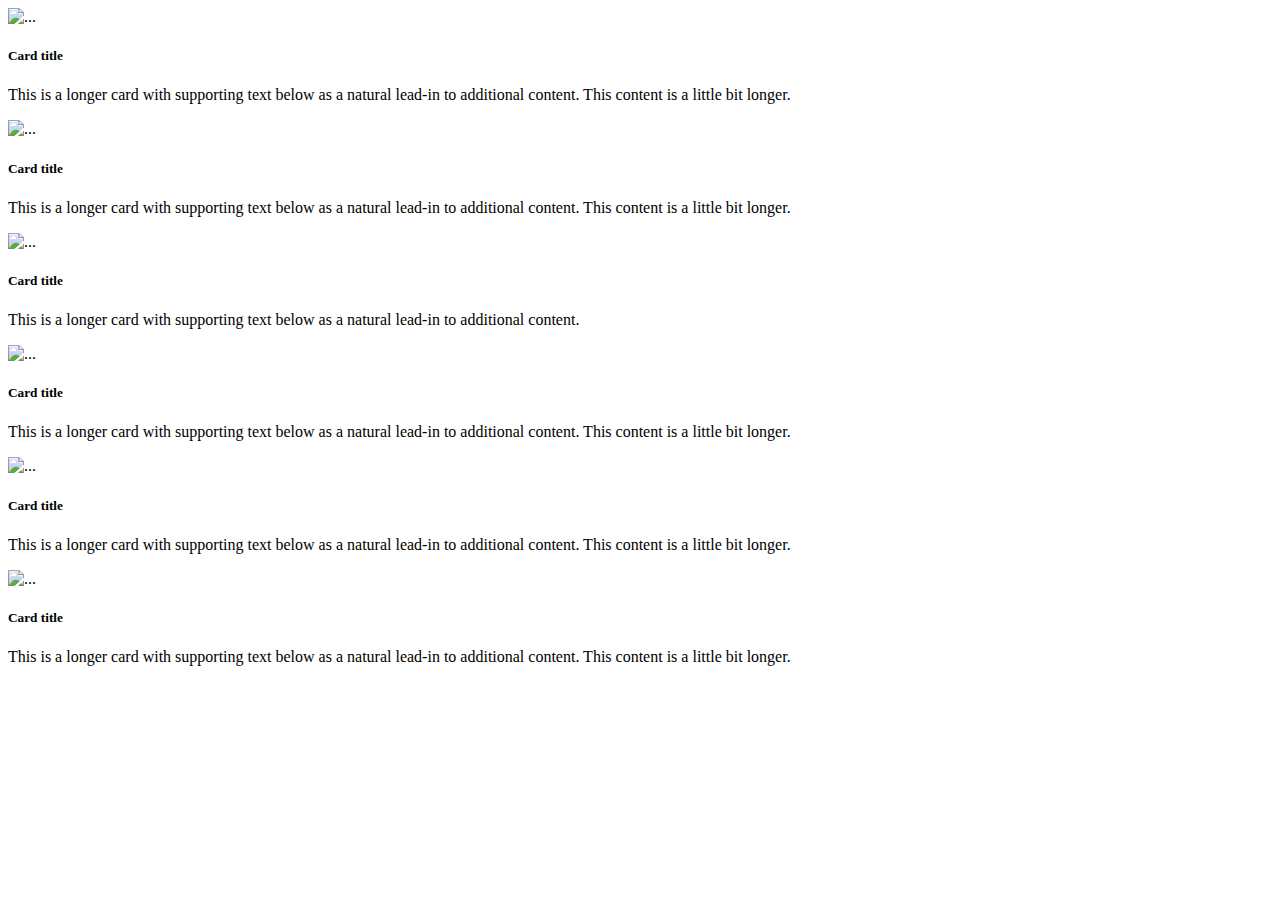
==== card.html @ ebf4c6c3 "products files or added" ====
<!DOCTYPE html>
<html lang="en">

<head>
    <meta charset="UTF-8">
    <meta http-equiv="X-UA-Compatible" content="IE=edge">
    <meta name="viewport" content="width=device-width, initial-scale=1.0">
    <link href="https://cdn.jsdelivr.net/npm/bootstrap@5.0.2/dist/css/bootstrap.min.css" rel="stylesheet"
        integrity="sha384-EVSTQN3/azprG1Anm3QDgpJLIm9Nao0Yz1ztcQTwFspd3yD65VohhpuuCOmLASjC" crossorigin="anonymous">
    <title>Cards</title>


</head>

<body>

    <div class="container ">
        <div class="row row-cols-1 row-cols-md-3 g-4">
            <div class="col">
              <div class="card">
                <img src="..." class="card-img-top" alt="...">
                <div class="card-body">
                  <h5 class="card-title">Card title</h5>
                  <p class="card-text">This is a longer card with supporting text below as a natural lead-in to additional content. This content is a little bit longer.</p>
                </div>
              </div>
            </div>
            <div class="col">
              <div class="card">
                <img src="..." class="card-img-top" alt="...">
                <div class="card-body">
                  <h5 class="card-title">Card title</h5>
                  <p class="card-text">This is a longer card with supporting text below as a natural lead-in to additional content. This content is a little bit longer.</p>
                </div>
              </div>
            </div>
            <div class="col">
              <div class="card">
                <img src="..." class="card-img-top" alt="...">
                <div class="card-body">
                  <h5 class="card-title">Card title</h5>
                  <p class="card-text">This is a longer card with supporting text below as a natural lead-in to additional content.</p>
                </div>
              </div>
            </div>
            <div class="col">
              <div class="card">
                <img src="..." class="card-img-top" alt="...">
                <div class="card-body">
                  <h5 class="card-title">Card title</h5>
                  <p class="card-text">This is a longer card with supporting text below as a natural lead-in to additional content. This content is a little bit longer.</p>
                </div>
              </div>
            </div>
            <div class="col">
                <div class="card">
                  <img src="..." class="card-img-top" alt="...">
                  <div class="card-body">
                    <h5 class="card-title">Card title</h5>
                    <p class="card-text">This is a longer card with supporting text below as a natural lead-in to additional content. This content is a little bit longer.</p>
                  </div>
                </div>
              </div>
              <div class="col">
                <div class="card">
                  <img src="..." class="card-img-top" alt="...">
                  <div class="card-body">
                    <h5 class="card-title">Card title</h5>
                    <p class="card-text">This is a longer card with supporting text below as a natural lead-in to additional content. This content is a little bit longer.</p>
                  </div>
                </div>
              </div>
          </div>      
    </div>
<script src="products.js"></script>
</body>

</html>
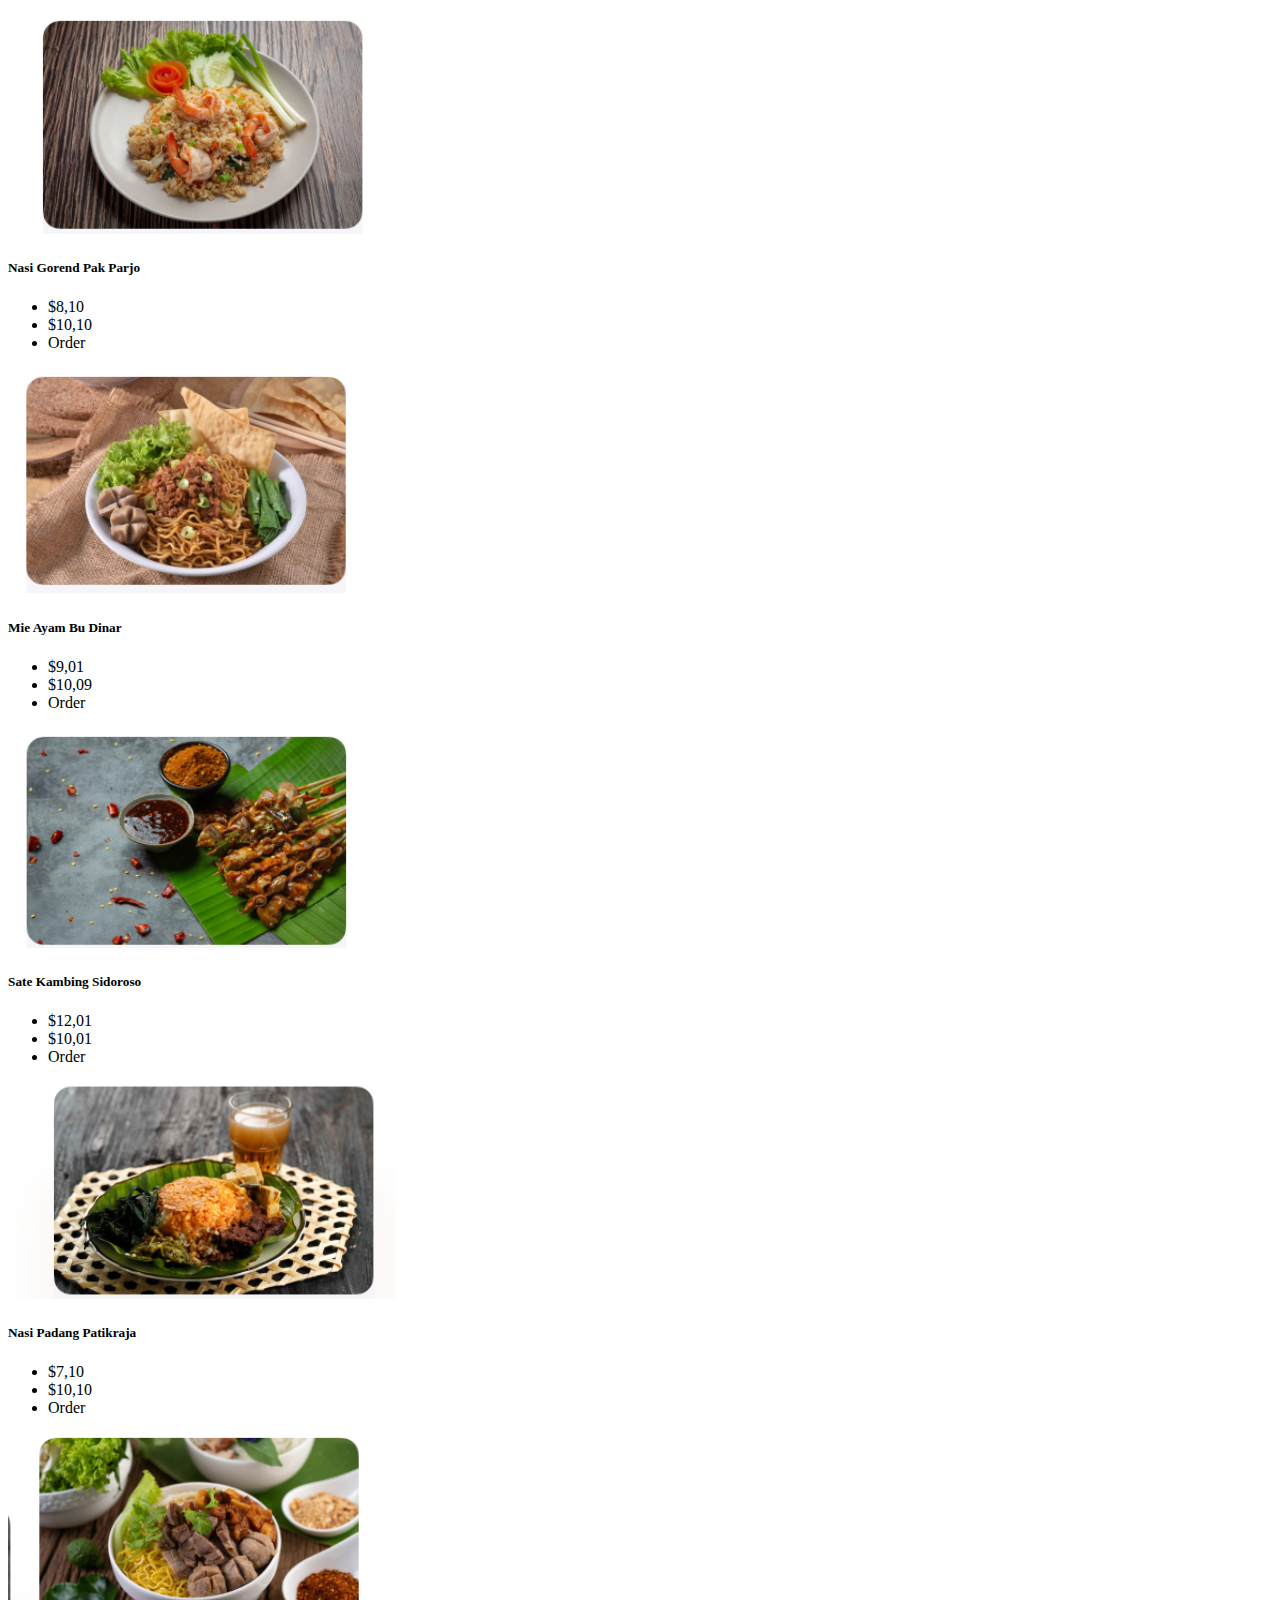
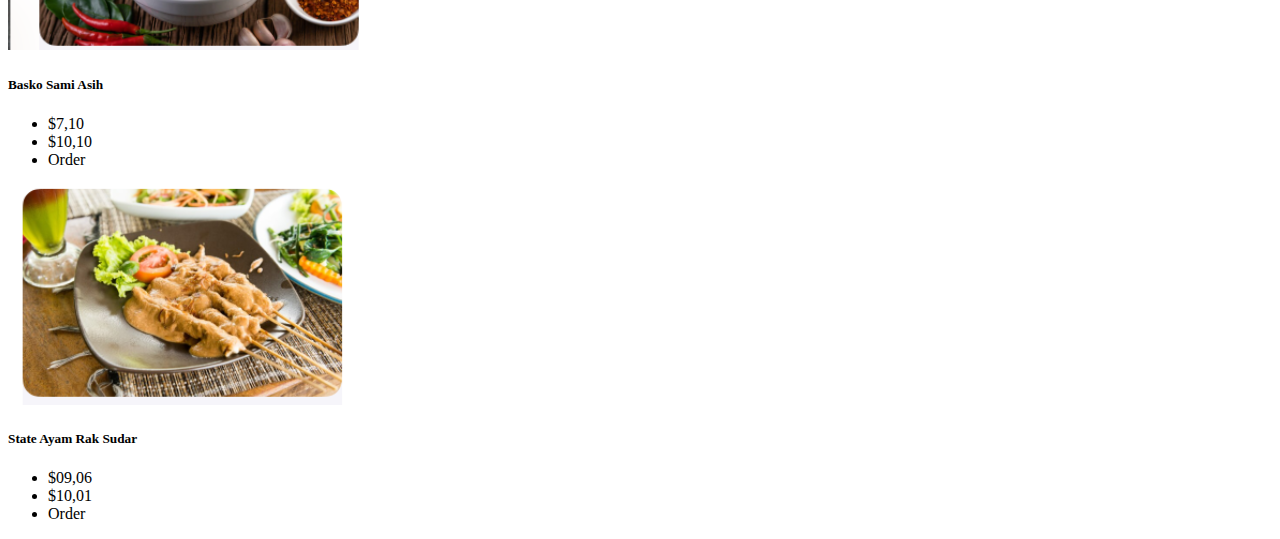
==== commit ce776320: "card file added" ====
--- a/card.html
+++ b/card.html
@@ -18,55 +18,79 @@
         <div class="row row-cols-1 row-cols-md-3 g-4">
             <div class="col">
               <div class="card">
-                <img src="..." class="card-img-top" alt="...">
+                <img src="images/food1.png" class="card-img-top" alt="...">
                 <div class="card-body">
-                  <h5 class="card-title">Card title</h5>
-                  <p class="card-text">This is a longer card with supporting text below as a natural lead-in to additional content. This content is a little bit longer.</p>
+                  <h5 class="card-title">Nasi Gorend Pak Parjo</h5>
+                  <ul class="d-flex list-unstyled  justify-content-center">
+                    <li class="fw-bold mt-2 fs-4 ms-2 me-3 "><span class="">$</span>8,10</li>
+                    <li class="fw-lighter mt-2 fs- text-decoration-line-through ">$10,10</li>
+                    <li class="l3  p-2 pe-4 ps-4 mt-2 ms-auto me-4 bg-warning rounded-pill text-white fw-blod ">Order</li>
+                  </ul>
                 </div>
               </div>
             </div>
             <div class="col">
               <div class="card">
-                <img src="..." class="card-img-top" alt="...">
+                <img src="images/food2.png" class="card-img-top" alt="...">
                 <div class="card-body">
-                  <h5 class="card-title">Card title</h5>
-                  <p class="card-text">This is a longer card with supporting text below as a natural lead-in to additional content. This content is a little bit longer.</p>
+                  <h5 class="card-title">Mie Ayam Bu Dinar</h5>
+                  <ul class="d-flex list-unstyled  justify-content-center">
+                    <li class="fw-bold mt-2 fs-4 ms-2 me-3 "><span class="">$</span>9,01</li>
+                    <li class="fw-lighter mt-2 fs- text-decoration-line-through ">$10,09</li>
+                    <li class="l3  p-2 pe-4 ps-4 mt-2 ms-auto me-4 bg-warning rounded-pill text-white fw-blod ">Order</li>
+                </ul>
                 </div>
               </div>
             </div>
             <div class="col">
               <div class="card">
-                <img src="..." class="card-img-top" alt="...">
+                <img src="images/food3.png" class="card-img-top" alt="...">
                 <div class="card-body">
-                  <h5 class="card-title">Card title</h5>
-                  <p class="card-text">This is a longer card with supporting text below as a natural lead-in to additional content.</p>
+                  <h5 class="card-title">Sate Kambing Sidoroso</h5>
+                  <ul class="d-flex list-unstyled  justify-content-center">
+                    <li class="fw-bold mt-2 fs-4 ms-2 me-3 "><span class="">$</span>12,01</li>
+                    <li class="fw-lighter mt-2 fs- text-decoration-line-through ">$10,01</li>
+                    <li class="l3  p-2 pe-4 ps-4 mt-2 ms-auto me-4 bg-warning rounded-pill text-white fw-blod ">Order</li>
+                </ul>
                 </div>
               </div>
             </div>
             <div class="col">
               <div class="card">
-                <img src="..." class="card-img-top" alt="...">
+                <img src="images/food4.png" class="card-img-top" alt="...">
                 <div class="card-body">
-                  <h5 class="card-title">Card title</h5>
-                  <p class="card-text">This is a longer card with supporting text below as a natural lead-in to additional content. This content is a little bit longer.</p>
+                  <h5 class="card-title">Nasi Padang Patikraja</h5>
+                  <ul class="d-flex list-unstyled  justify-content-center">
+                    <li class="fw-bold mt-2 fs-4 ms-2 me-3 "><span class="">$</span>7,10</li>
+                    <li class="fw-lighter mt-2 fs- text-decoration-line-through ">$10,10</li>
+                    <li class="l3  p-2 pe-4 ps-4 mt-2 ms-auto me-4 bg-warning rounded-pill text-white fw-blod ">Order</li>
+                </ul>
                 </div>
               </div>
             </div>
             <div class="col">
                 <div class="card">
-                  <img src="..." class="card-img-top" alt="...">
+                  <img src="images/food5.png" class="card-img-top" alt="...">
                   <div class="card-body">
-                    <h5 class="card-title">Card title</h5>
-                    <p class="card-text">This is a longer card with supporting text below as a natural lead-in to additional content. This content is a little bit longer.</p>
+                    <h5 class="card-title">Basko Sami Asih</h5>
+                    <ul class="d-flex list-unstyled  justify-content-center">
+                        <li class="fw-bold mt-2 fs-4 ms-2 me-3 "><span class="">$</span>7,10</li>
+                        <li class="fw-lighter mt-2 fs- text-decoration-line-through ">$10,10</li>
+                        <li class="l3  p-2 pe-4 ps-4 mt-2 ms-auto me-4 bg-warning rounded-pill text-white fw-blod ">Order</li>
+                    </ul>
                   </div>
                 </div>
               </div>
               <div class="col">
                 <div class="card">
-                  <img src="..." class="card-img-top" alt="...">
+                  <img src="images/food6.png" class="card-img-top" alt="...">
                   <div class="card-body">
-                    <h5 class="card-title">Card title</h5>
-                    <p class="card-text">This is a longer card with supporting text below as a natural lead-in to additional content. This content is a little bit longer.</p>
+                    <h5 class="card-title">State Ayam Rak Sudar</h5>
+                    <ul class="d-flex list-unstyled  justify-content-center">
+                        <li class="fw-bold mt-2 fs-4 ms-2 me-3 "><span class="">$</span>09,06</li>
+                        <li class="fw-lighter mt-2 fs- text-decoration-line-through ">$10,01</li>
+                        <li class="l3  p-2 pe-4 ps-4 mt-2 ms-auto me-4 bg-warning rounded-pill text-white fw-blod ">Order</li>
+                    </ul>
                   </div>
                 </div>
               </div>
